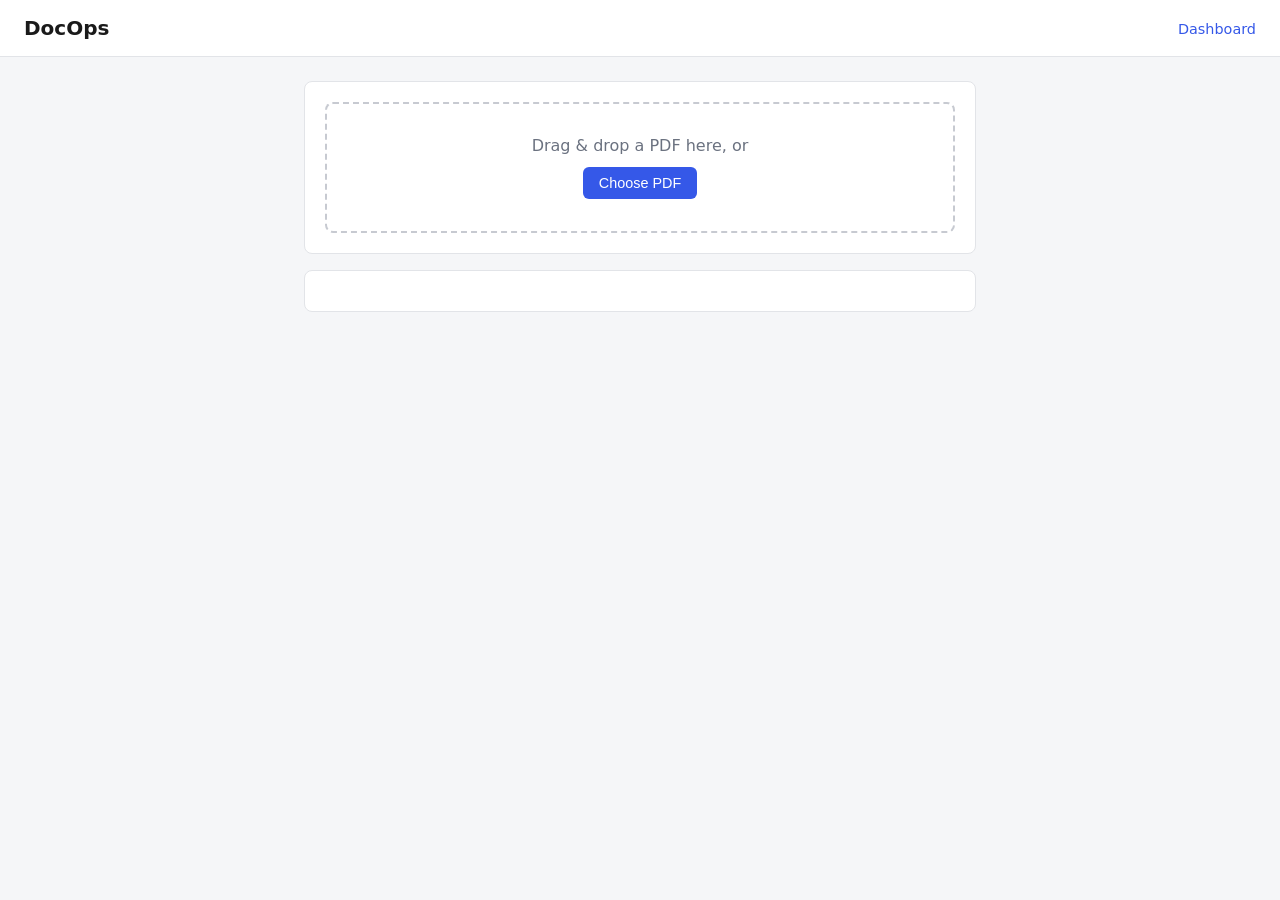
==== frontend/index.html @ 34d332e9 "full front" ====
<!DOCTYPE html>
<html lang="en">
<head>
  <meta charset="UTF-8" />
  <meta name="viewport" content="width=device-width, initial-scale=1.0" />
  <title>DocOps</title>
  <link rel="stylesheet" href="style.css" />
</head>
<body>
  <header class="topbar">
    <h1>DocOps</h1>
    <nav>
      <a href="dashboard.html">Dashboard</a>
    </nav>
  </header>

  <main>
    <section id="upload-section" class="card">
      <div id="drop-zone" class="drop-zone">
        <p>Drag &amp; drop a PDF here, or</p>
        <button id="upload-button" type="button">
          <span class="btn-label">Choose PDF</span>
          <span class="spinner" hidden></span>
        </button>
        <input type="file" id="file-input" accept="application/pdf" hidden />
      </div>
    </section>

    <section id="document-info" class="card" hidden>
      <span id="doc-filename"></span>
      <span id="doc-chunk-count"></span>
      <span id="doc-cached-badge" class="badge" hidden>cached</span>
    </section>

    <p id="error-message" class="error" hidden></p>

    <section id="chat-section" class="card" hidden>
      <div id="conversation"></div>
      <form id="chat-form">
        <textarea
          id="question-input"
          placeholder="Ask a question about this document... (Enter to send, Shift+Enter for newline)"
          rows="2"
        ></textarea>
        <button type="submit" id="send-button">
          <span class="btn-label">Send</span>
          <span class="spinner" hidden></span>
        </button>
      </form>
    </section>
  </main>

  <script src="app.js"></script>
</body>
</html>
---- frontend/style.css ----
* {
  box-sizing: border-box;
}

body {
  margin: 0;
  font-family: system-ui, -apple-system, "Segoe UI", sans-serif;
  background: #f5f6f8;
  color: #1a1a1a;
}

main {
  max-width: 720px;
  margin: 0 auto;
  padding: 1.5rem;
}

.topbar {
  display: flex;
  align-items: center;
  justify-content: space-between;
  padding: 1rem 1.5rem;
  background: #ffffff;
  border-bottom: 1px solid #e2e4e8;
}

.topbar h1 {
  font-size: 1.25rem;
  margin: 0;
}

.topbar nav a {
  color: #3558e8;
  text-decoration: none;
  font-size: 0.9rem;
}

.card {
  background: #ffffff;
  border: 1px solid #e2e4e8;
  border-radius: 8px;
  padding: 1.25rem;
  margin-bottom: 1rem;
}

/* Upload zone */

.drop-zone {
  text-align: center;
  padding: 2rem 1rem;
  border: 2px dashed #c7cad1;
  border-radius: 8px;
}

.drop-zone.drag-over {
  border-color: #3558e8;
  background: #f0f3ff;
}

.drop-zone p {
  margin: 0 0 0.75rem;
  color: #6b7280;
}

button {
  display: inline-flex;
  align-items: center;
  gap: 0.5rem;
  padding: 0.5rem 1rem;
  border: none;
  border-radius: 6px;
  background: #3558e8;
  color: #ffffff;
  font-size: 0.9rem;
  cursor: pointer;
}

button:disabled {
  opacity: 0.6;
  cursor: not-allowed;
}

.spinner {
  width: 0.9rem;
  height: 0.9rem;
  border: 2px solid rgba(255, 255, 255, 0.5);
  border-top-color: #ffffff;
  border-radius: 50%;
  animation: spin 0.6s linear infinite;
}

@keyframes spin {
  to {
    transform: rotate(360deg);
  }
}

/* Document info */

#document-info {
  display: flex;
  align-items: center;
  gap: 0.75rem;
  font-size: 0.9rem;
}

.badge {
  background: #e6f4ea;
  color: #1a7f37;
  font-size: 0.75rem;
  padding: 0.15rem 0.5rem;
  border-radius: 999px;
}

.error {
  background: #fdecea;
  color: #b3261e;
  border: 1px solid #f5c2c0;
  border-radius: 6px;
  padding: 0.75rem 1rem;
  font-size: 0.9rem;
}

/* Chat */

#conversation {
  display: flex;
  flex-direction: column;
  gap: 0.75rem;
  margin-bottom: 1rem;
  max-height: 50vh;
  overflow-y: auto;
}

.message {
  max-width: 85%;
  padding: 0.6rem 0.9rem;
  border-radius: 10px;
  font-size: 0.9rem;
  line-height: 1.4;
}

.message.user {
  align-self: flex-end;
  background: #3558e8;
  color: #ffffff;
}

.message.assistant {
  align-self: flex-start;
  background: #f0f1f4;
  color: #1a1a1a;
}

.message-meta {
  margin-top: 0.35rem;
  font-size: 0.75rem;
  color: #9096a2;
}

.message.assistant .message-meta {
  color: #6b7280;
}

.sources {
  margin-top: 0.5rem;
  font-size: 0.8rem;
}

.sources summary {
  cursor: pointer;
  color: #3558e8;
}

.sources pre {
  white-space: pre-wrap;
  background: #ffffff;
  border: 1px solid #e2e4e8;
  border-radius: 6px;
  padding: 0.5rem;
  margin-top: 0.4rem;
}

#chat-form {
  display: flex;
  gap: 0.5rem;
  align-items: flex-end;
}

#chat-form textarea {
  flex: 1;
  resize: none;
  padding: 0.5rem 0.75rem;
  border: 1px solid #c7cad1;
  border-radius: 6px;
  font-family: inherit;
  font-size: 0.9rem;
}
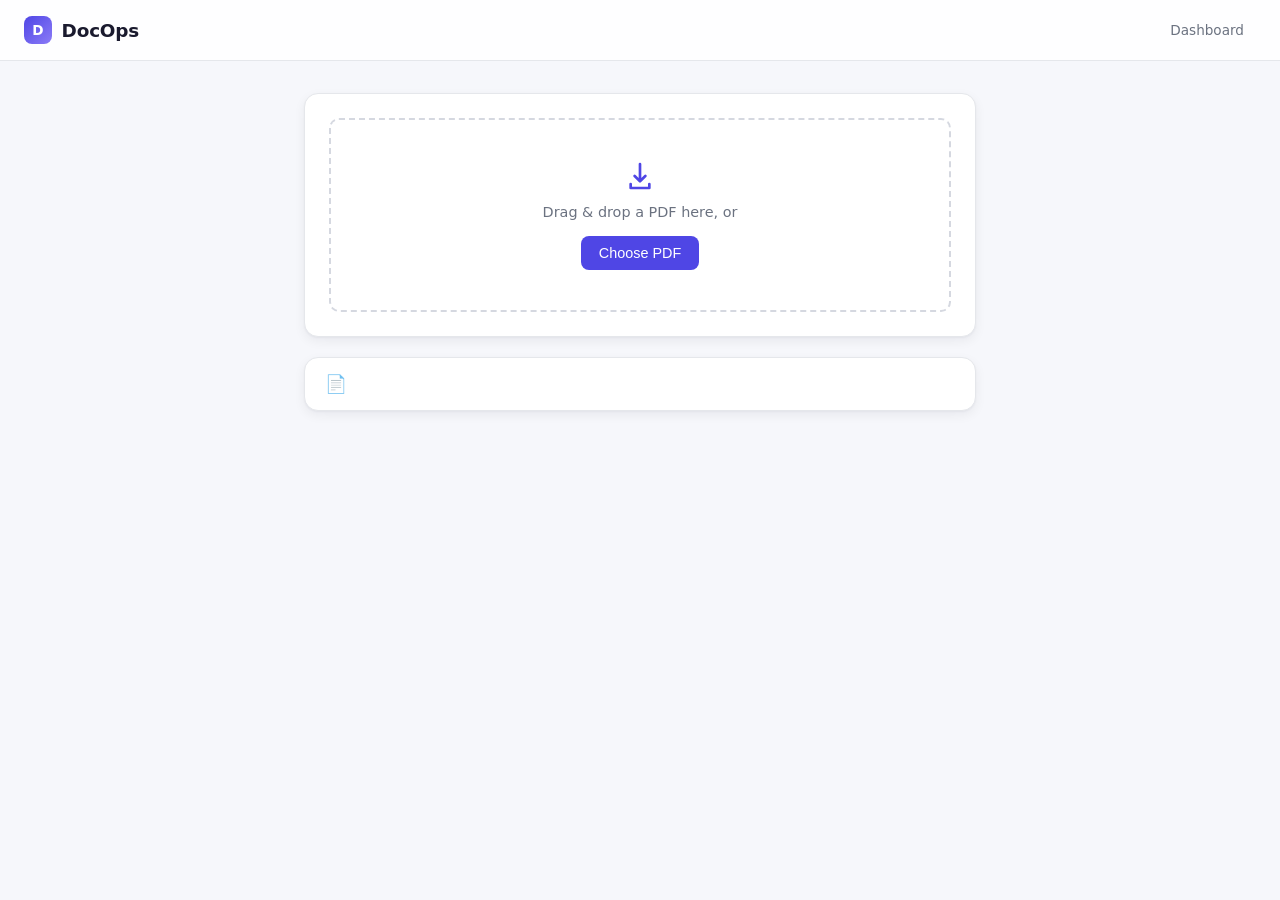
==== commit af991e25: "better front happy user" ====
--- a/frontend/index.html
+++ b/frontend/index.html
@@ -8,7 +8,10 @@
 </head>
 <body>
   <header class="topbar">
-    <h1>DocOps</h1>
+    <div class="brand">
+      <span class="brand-mark" aria-hidden="true">D</span>
+      <h1>DocOps</h1>
+    </div>
     <nav>
       <a href="dashboard.html">Dashboard</a>
     </nav>
@@ -17,6 +20,12 @@
   <main>
     <section id="upload-section" class="card">
       <div id="drop-zone" class="drop-zone">
+        <svg class="drop-icon" aria-hidden="true" viewBox="0 0 24 24" width="32" height="32">
+          <path
+            fill="currentColor"
+            d="M12 2a1 1 0 0 1 1 1v10.59l2.3-2.3a1 1 0 1 1 1.4 1.42l-4 4a1 1 0 0 1-1.4 0l-4-4a1 1 0 1 1 1.4-1.42l2.3 2.3V3a1 1 0 0 1 1-1Zm-7 15a1 1 0 0 1 1 1v2h12v-2a1 1 0 1 1 2 0v3a1 1 0 0 1-1 1H5a1 1 0 0 1-1-1v-3a1 1 0 0 1 1-1Z"
+          />
+        </svg>
         <p>Drag &amp; drop a PDF here, or</p>
         <button id="upload-button" type="button">
           <span class="btn-label">Choose PDF</span>
@@ -27,15 +36,16 @@
     </section>
 
     <section id="document-info" class="card" hidden>
+      <span class="doc-icon" aria-hidden="true">📄</span>
       <span id="doc-filename"></span>
-      <span id="doc-chunk-count"></span>
+      <span id="doc-chunk-count" class="muted"></span>
       <span id="doc-cached-badge" class="badge" hidden>cached</span>
     </section>
 
     <p id="error-message" class="error" hidden></p>
 
     <section id="chat-section" class="card" hidden>
-      <div id="conversation"></div>
+      <div id="conversation" data-empty-hint="Ask your first question about this document below."></div>
       <form id="chat-form">
         <textarea
           id="question-input"
--- a/frontend/style.css
+++ b/frontend/style.css
@@ -2,77 +2,149 @@
   box-sizing: border-box;
 }
 
+:root {
+  --accent: #4f46e5;
+  --accent-hover: #4338ca;
+  --accent-soft: #eef0ff;
+  --ink: #1a1a2e;
+  --muted: #6b7280;
+  --border: #e5e7eb;
+  --bg: #f6f7fb;
+  --card: #ffffff;
+  --radius: 14px;
+  --shadow: 0 1px 2px rgba(16, 24, 40, 0.04), 0 4px 12px rgba(16, 24, 40, 0.06);
+}
+
 body {
   margin: 0;
-  font-family: system-ui, -apple-system, "Segoe UI", sans-serif;
-  background: #f5f6f8;
-  color: #1a1a1a;
+  font-family: -apple-system, "Segoe UI", system-ui, sans-serif;
+  background: var(--bg);
+  color: var(--ink);
+  -webkit-font-smoothing: antialiased;
 }
 
 main {
   max-width: 720px;
   margin: 0 auto;
-  padding: 1.5rem;
-}
+  padding: 2rem 1.5rem 3rem;
+}
+
+/* Topbar */
 
 .topbar {
   display: flex;
   align-items: center;
   justify-content: space-between;
   padding: 1rem 1.5rem;
-  background: #ffffff;
-  border-bottom: 1px solid #e2e4e8;
+  background: rgba(255, 255, 255, 0.85);
+  backdrop-filter: blur(8px);
+  border-bottom: 1px solid var(--border);
+  position: sticky;
+  top: 0;
+  z-index: 10;
+}
+
+.brand {
+  display: flex;
+  align-items: center;
+  gap: 0.6rem;
+}
+
+.brand-mark {
+  display: grid;
+  place-items: center;
+  width: 1.75rem;
+  height: 1.75rem;
+  border-radius: 8px;
+  background: linear-gradient(135deg, var(--accent), #8b7bf7);
+  color: #fff;
+  font-weight: 700;
+  font-size: 0.85rem;
 }
 
 .topbar h1 {
-  font-size: 1.25rem;
+  font-size: 1.15rem;
   margin: 0;
+  font-weight: 600;
+  letter-spacing: -0.01em;
 }
 
 .topbar nav a {
-  color: #3558e8;
+  color: var(--muted);
   text-decoration: none;
-  font-size: 0.9rem;
-}
+  font-size: 0.85rem;
+  font-weight: 500;
+  padding: 0.4rem 0.75rem;
+  border-radius: 6px;
+  transition: background 0.15s, color 0.15s;
+}
+
+.topbar nav a:hover {
+  background: var(--accent-soft);
+  color: var(--accent);
+}
+
+/* Cards */
 
 .card {
-  background: #ffffff;
-  border: 1px solid #e2e4e8;
-  border-radius: 8px;
-  padding: 1.25rem;
-  margin-bottom: 1rem;
+  background: var(--card);
+  border: 1px solid var(--border);
+  border-radius: var(--radius);
+  box-shadow: var(--shadow);
+  padding: 1.5rem;
+  margin-bottom: 1.25rem;
 }
 
 /* Upload zone */
 
 .drop-zone {
   text-align: center;
-  padding: 2rem 1rem;
-  border: 2px dashed #c7cad1;
-  border-radius: 8px;
+  padding: 2.5rem 1rem;
+  border: 2px dashed #d5d8e0;
+  border-radius: calc(var(--radius) - 4px);
+  color: var(--muted);
+  transition: border-color 0.15s, background 0.15s;
+}
+
+.drop-icon {
+  color: var(--accent);
+  margin-bottom: 0.5rem;
 }
 
 .drop-zone.drag-over {
-  border-color: #3558e8;
-  background: #f0f3ff;
+  border-color: var(--accent);
+  background: var(--accent-soft);
 }
 
 .drop-zone p {
-  margin: 0 0 0.75rem;
-  color: #6b7280;
-}
+  margin: 0 0 1rem;
+  font-size: 0.9rem;
+}
+
+/* Buttons */
 
 button {
   display: inline-flex;
   align-items: center;
+  justify-content: center;
   gap: 0.5rem;
-  padding: 0.5rem 1rem;
+  padding: 0.55rem 1.1rem;
   border: none;
-  border-radius: 6px;
-  background: #3558e8;
+  border-radius: 8px;
+  background: var(--accent);
   color: #ffffff;
   font-size: 0.9rem;
+  font-weight: 500;
   cursor: pointer;
+  transition: background 0.15s, transform 0.05s;
+}
+
+button:hover:not(:disabled) {
+  background: var(--accent-hover);
+}
+
+button:active:not(:disabled) {
+  transform: scale(0.97);
 }
 
 button:disabled {
@@ -83,7 +155,7 @@
 .spinner {
   width: 0.9rem;
   height: 0.9rem;
-  border: 2px solid rgba(255, 255, 255, 0.5);
+  border: 2px solid rgba(255, 255, 255, 0.45);
   border-top-color: #ffffff;
   border-radius: 50%;
   animation: spin 0.6s linear infinite;
@@ -100,23 +172,41 @@
 #document-info {
   display: flex;
   align-items: center;
-  gap: 0.75rem;
-  font-size: 0.9rem;
+  gap: 0.6rem;
+  font-size: 0.9rem;
+  padding: 1rem 1.25rem;
+}
+
+.doc-icon {
+  font-size: 1.1rem;
+}
+
+#doc-filename {
+  font-weight: 600;
+}
+
+.muted {
+  color: var(--muted);
+  font-size: 0.85rem;
 }
 
 .badge {
   background: #e6f4ea;
   color: #1a7f37;
-  font-size: 0.75rem;
-  padding: 0.15rem 0.5rem;
+  font-size: 0.72rem;
+  font-weight: 600;
+  text-transform: uppercase;
+  letter-spacing: 0.02em;
+  padding: 0.2rem 0.55rem;
   border-radius: 999px;
+  margin-left: auto;
 }
 
 .error {
   background: #fdecea;
   color: #b3261e;
   border: 1px solid #f5c2c0;
-  border-radius: 6px;
+  border-radius: 8px;
   padding: 0.75rem 1rem;
   font-size: 0.9rem;
 }
@@ -126,73 +216,119 @@
 #conversation {
   display: flex;
   flex-direction: column;
-  gap: 0.75rem;
-  margin-bottom: 1rem;
-  max-height: 50vh;
+  gap: 0.85rem;
+  margin-bottom: 1.25rem;
+  max-height: 55vh;
   overflow-y: auto;
+  min-height: 3rem;
+}
+
+#conversation:empty::before {
+  content: attr(data-empty-hint);
+  color: var(--muted);
+  font-size: 0.85rem;
+  text-align: center;
+  padding: 0.5rem 0;
 }
 
 .message {
   max-width: 85%;
-  padding: 0.6rem 0.9rem;
-  border-radius: 10px;
-  font-size: 0.9rem;
-  line-height: 1.4;
+  padding: 0.65rem 0.95rem;
+  border-radius: 14px;
+  font-size: 0.9rem;
+  line-height: 1.5;
+  animation: rise 0.15s ease-out;
+}
+
+@keyframes rise {
+  from {
+    opacity: 0;
+    transform: translateY(4px);
+  }
+  to {
+    opacity: 1;
+    transform: translateY(0);
+  }
 }
 
 .message.user {
   align-self: flex-end;
-  background: #3558e8;
+  background: var(--accent);
   color: #ffffff;
+  border-bottom-right-radius: 4px;
 }
 
 .message.assistant {
   align-self: flex-start;
-  background: #f0f1f4;
-  color: #1a1a1a;
+  background: #f4f5f8;
+  color: var(--ink);
+  border: 1px solid var(--border);
+  border-bottom-left-radius: 4px;
 }
 
 .message-meta {
-  margin-top: 0.35rem;
-  font-size: 0.75rem;
-  color: #9096a2;
+  margin-top: 0.4rem;
+  font-size: 0.72rem;
+  color: rgba(255, 255, 255, 0.75);
 }
 
 .message.assistant .message-meta {
-  color: #6b7280;
+  color: var(--muted);
 }
 
 .sources {
-  margin-top: 0.5rem;
+  margin-top: 0.6rem;
   font-size: 0.8rem;
 }
 
 .sources summary {
   cursor: pointer;
-  color: #3558e8;
+  color: var(--accent);
+  font-weight: 500;
+  list-style: none;
+}
+
+.sources summary::before {
+  content: "▸ ";
+  display: inline-block;
+  transition: transform 0.15s;
+}
+
+.sources[open] summary::before {
+  transform: rotate(90deg);
 }
 
 .sources pre {
   white-space: pre-wrap;
   background: #ffffff;
-  border: 1px solid #e2e4e8;
-  border-radius: 6px;
-  padding: 0.5rem;
+  border: 1px solid var(--border);
+  border-radius: 8px;
+  padding: 0.6rem 0.75rem;
   margin-top: 0.4rem;
+  font-family: inherit;
+  font-size: 0.8rem;
+  color: var(--muted);
 }
 
 #chat-form {
   display: flex;
-  gap: 0.5rem;
+  gap: 0.6rem;
   align-items: flex-end;
 }
 
 #chat-form textarea {
   flex: 1;
   resize: none;
-  padding: 0.5rem 0.75rem;
-  border: 1px solid #c7cad1;
-  border-radius: 6px;
+  padding: 0.6rem 0.85rem;
+  border: 1px solid var(--border);
+  border-radius: 10px;
   font-family: inherit;
   font-size: 0.9rem;
-}
+  transition: border-color 0.15s, box-shadow 0.15s;
+}
+
+#chat-form textarea:focus {
+  outline: none;
+  border-color: var(--accent);
+  box-shadow: 0 0 0 3px var(--accent-soft);
+}
